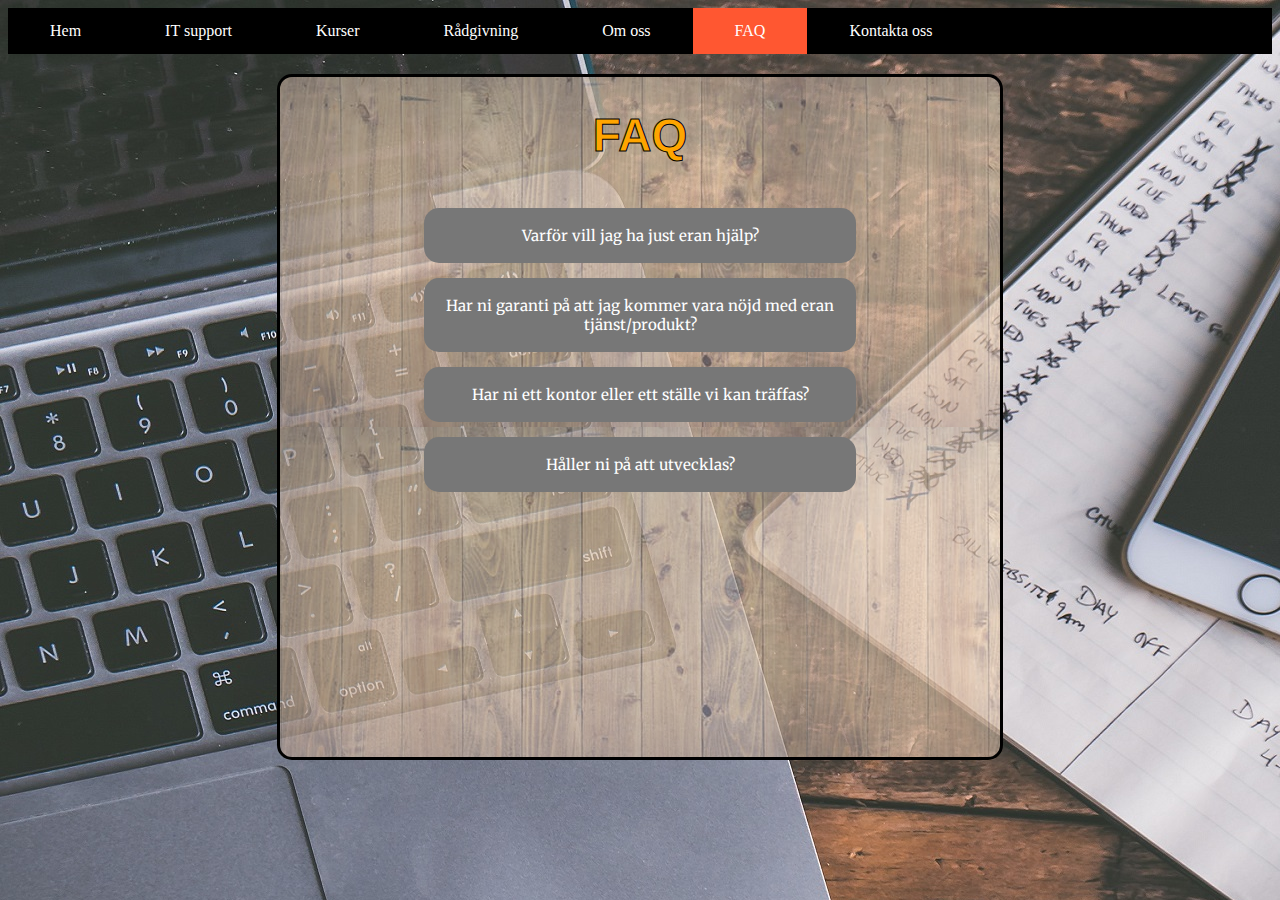
==== html/faq.html @ 0d72f5d6 "sda" ====
<!DOCTYPE html>
<head>
<title>KIR UF</title>
<link rel="stylesheet" type="text/css" href="../css/style_faq.css">
<link rel="icon" href="../bilder/logo.ico"/>
<link href="https://fonts.googleapis.com/css?family=Merriweather" rel="stylesheet">
<link href="https://fonts.googleapis.com/css?family=Roboto+Mono" rel="stylesheet">
</head>
<body>
<ul class="menuul">
  <li class="menuli"><a href="index.html">Hem</a></li>
  <li class="menuli"><a href="itsupport.html">IT support</a></li>
  <li class="menuli"><a href="kurser.html">Kurser</a></li>
  <li class="menuli"><a href="radgivning.html">Rådgivning</a></li>
  <li class="menuli"><a href="omoss.html">Om oss</a></li>
  <li class="menuli"><a class="active" href="faq.html">FAQ</a></li>
  <li class="menuli"><a href="kontakta.html">Kontakta oss</a></li>
</ul>


<div class="whitebox">
<h1 class ="welcometext">FAQ</h1>
<div class="allt">
    
    
    <button class="collapsible">Varför vill jag ha just eran hjälp?</button>
    <div class="content">
        <p>Du vill vända dig till oss för att våra priser är lägre än någon annans på marknaden, vi ser till så att du får det du behöver, vi är fem stycken drivna och ambitiösa ungdomar </p>
    </div>
    
    <button class="collapsible">Har ni garanti på att jag kommer vara nöjd med eran tjänst/produkt?</button>
    <div class="content">
    <p>Vi garanterar att vi kommer göra vårt bästa för att du ska bli nöjd</p>
    </div>
    
    <button class="collapsible">Har ni ett kontor eller ett ställe vi kan träffas?</button>
    <div class="content">
    <p>Vi har inget kontor, men vi sitter på vår skola som ligger i centrala Göteborg. Dit är ni välkomna</p>
    </div>
    
    <button class="collapsible">Håller ni på att utvecklas?</button>
    <div class="content">
    <p>Vi försöker hela tiden komma på nya idéer och förbättra våra tjänster</p>
    </div>
        
    <script src="../js/faq_dropdown.js"></script>

    </div>
    </div>    
</body>
</html>
---- css/style_faq.css ----
body {
     background-image: url("../bilder/background.jpg");

 }

 .menuul {
     list-style-type: none;
     margin: 0;
     padding: 0;
     overflow: hidden;
     background-color: black;
 }

 .menuli {
     float: left;
 }

 .menuli a {
     display: block;
     color: white;
     text-align: center;
     padding: 14px 42px;
     text-decoration: none;
 }

 .menuli2 a {
     display: block;
     color: white;
     text-align: center;
     padding: 14px 42px;
     text-decoration: none;
 }

 .active {
     background-color: #FF5731;
 }

 .menuli a:hover {
     background-color: #9B4430;
 }

 .whitebox {
     background: url("../bilder/text-background.png");
     width: 720px;
     height: 680px;
     top: 500px;
     left: 500px;
     border: black solid;
     border-radius: 15px;
     margin: 0 auto;
     margin-top: 20px;
     display: flex;
     flex-direction: column;
 }

 p {
     text-align: left;
     font-family: 'Roboto Mono', monospace;
     font-size: 12px;
     padding: 10px;
 }

 .collapsible {
     border-radius: 15px;
     background-color: #777;
     color: white;
     cursor: pointer;
     padding: 18px;
     width: 75%;
     border: none;
     text-align: center;
     outline: none;
     font-size: 15px;
     margin-top: 15px;
     font-family: 'Merriweather', serif;
 }

 .collapsible:hover {
     background-color: #9B4430;
 }

 .content {
     border-radius: 15px;
     padding: 0 18px;
     max-height: 0;
     overflow: hidden;
     transition: max-height 0.2s ease-out;
     background-color: #f1f1f1;
     width: 70%;
 }

 .allt {
     margin-left: 20%;
}
.welcometext{
    text-align: center;
    font-family: "Arial Black", Gadget, sans-serif;
    color: orange;
    -webkit-text-stroke: 1px black;
    font-size: 46px;
}
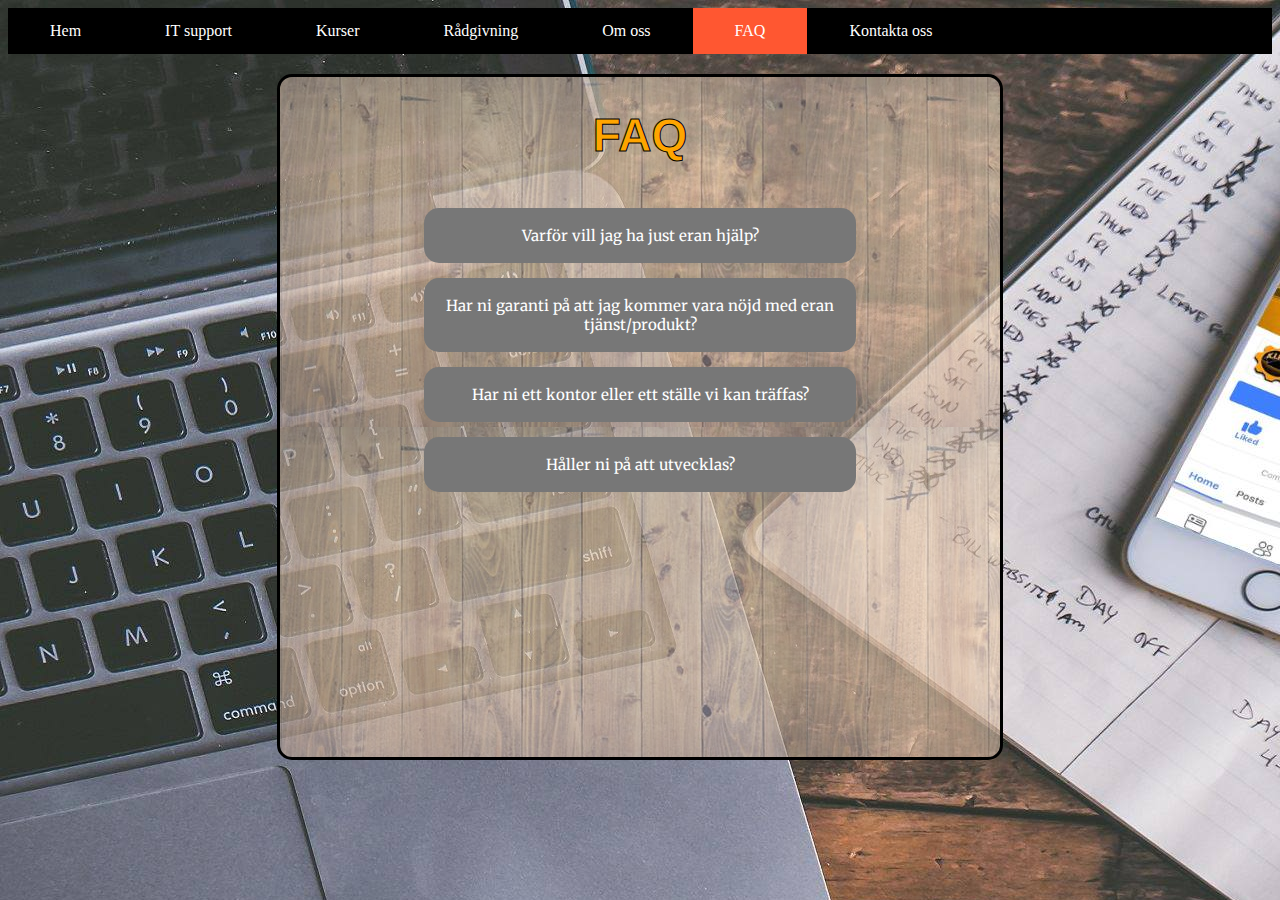
==== commit 10b53e97: "uppdatering på hela hemsidan" ====
--- a/html/faq.html
+++ b/html/faq.html
@@ -5,6 +5,8 @@
 <link rel="icon" href="../bilder/logo.ico"/>
 <link href="https://fonts.googleapis.com/css?family=Merriweather" rel="stylesheet">
 <link href="https://fonts.googleapis.com/css?family=Roboto+Mono" rel="stylesheet">
+<link href="https://fonts.googleapis.com/css?family=Bree+Serif" rel="stylesheet">
+<meta charset="UTF-8">
 </head>
 <body>
 <ul class="menuul">
@@ -25,7 +27,7 @@
     
     <button class="collapsible">Varför vill jag ha just eran hjälp?</button>
     <div class="content">
-        <p>Du vill vända dig till oss för att våra priser är lägre än någon annans på marknaden, vi ser till så att du får det du behöver, vi är fem stycken drivna och ambitiösa ungdomar </p>
+        <p>Du vill vända dig till oss för vi pressar våra priser väldigt hårt för att få bästa möjliga pris, vi ser till så att du får det du behöver, vi är fem stycken drivna och ambitiösa ungdomar </p>
     </div>
     
     <button class="collapsible">Har ni garanti på att jag kommer vara nöjd med eran tjänst/produkt?</button>
--- a/css/style_faq.css
+++ b/css/style_faq.css
@@ -1,5 +1,5 @@
  body {
-     background-image: url("../bilder/background.jpg");
+     background-image: url("../bilder/background2.jpg");
 
  }
 
@@ -55,8 +55,8 @@
 
  p {
      text-align: left;
-     font-family: 'Roboto Mono', monospace;
-     font-size: 12px;
+     font-family: 'Bree Serif', serif;
+     font-size: 16px;
      padding: 10px;
  }
 
